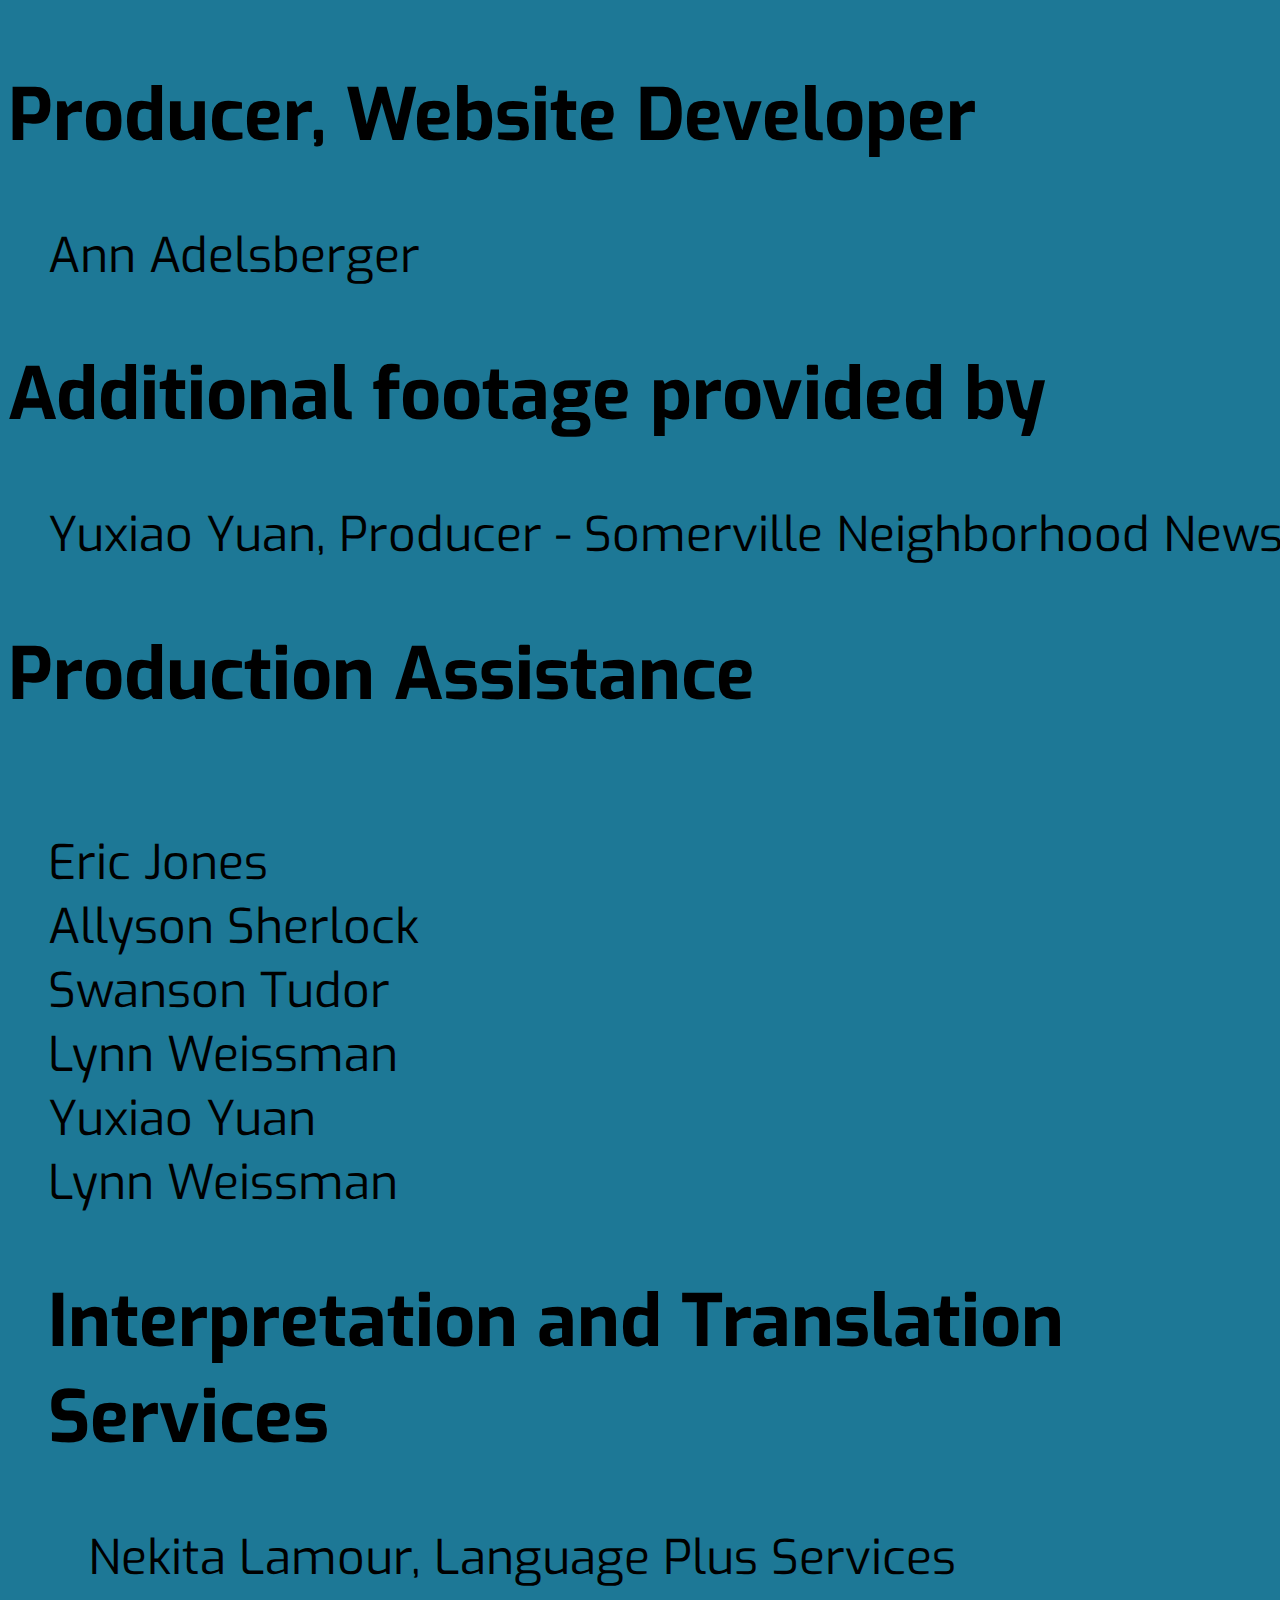
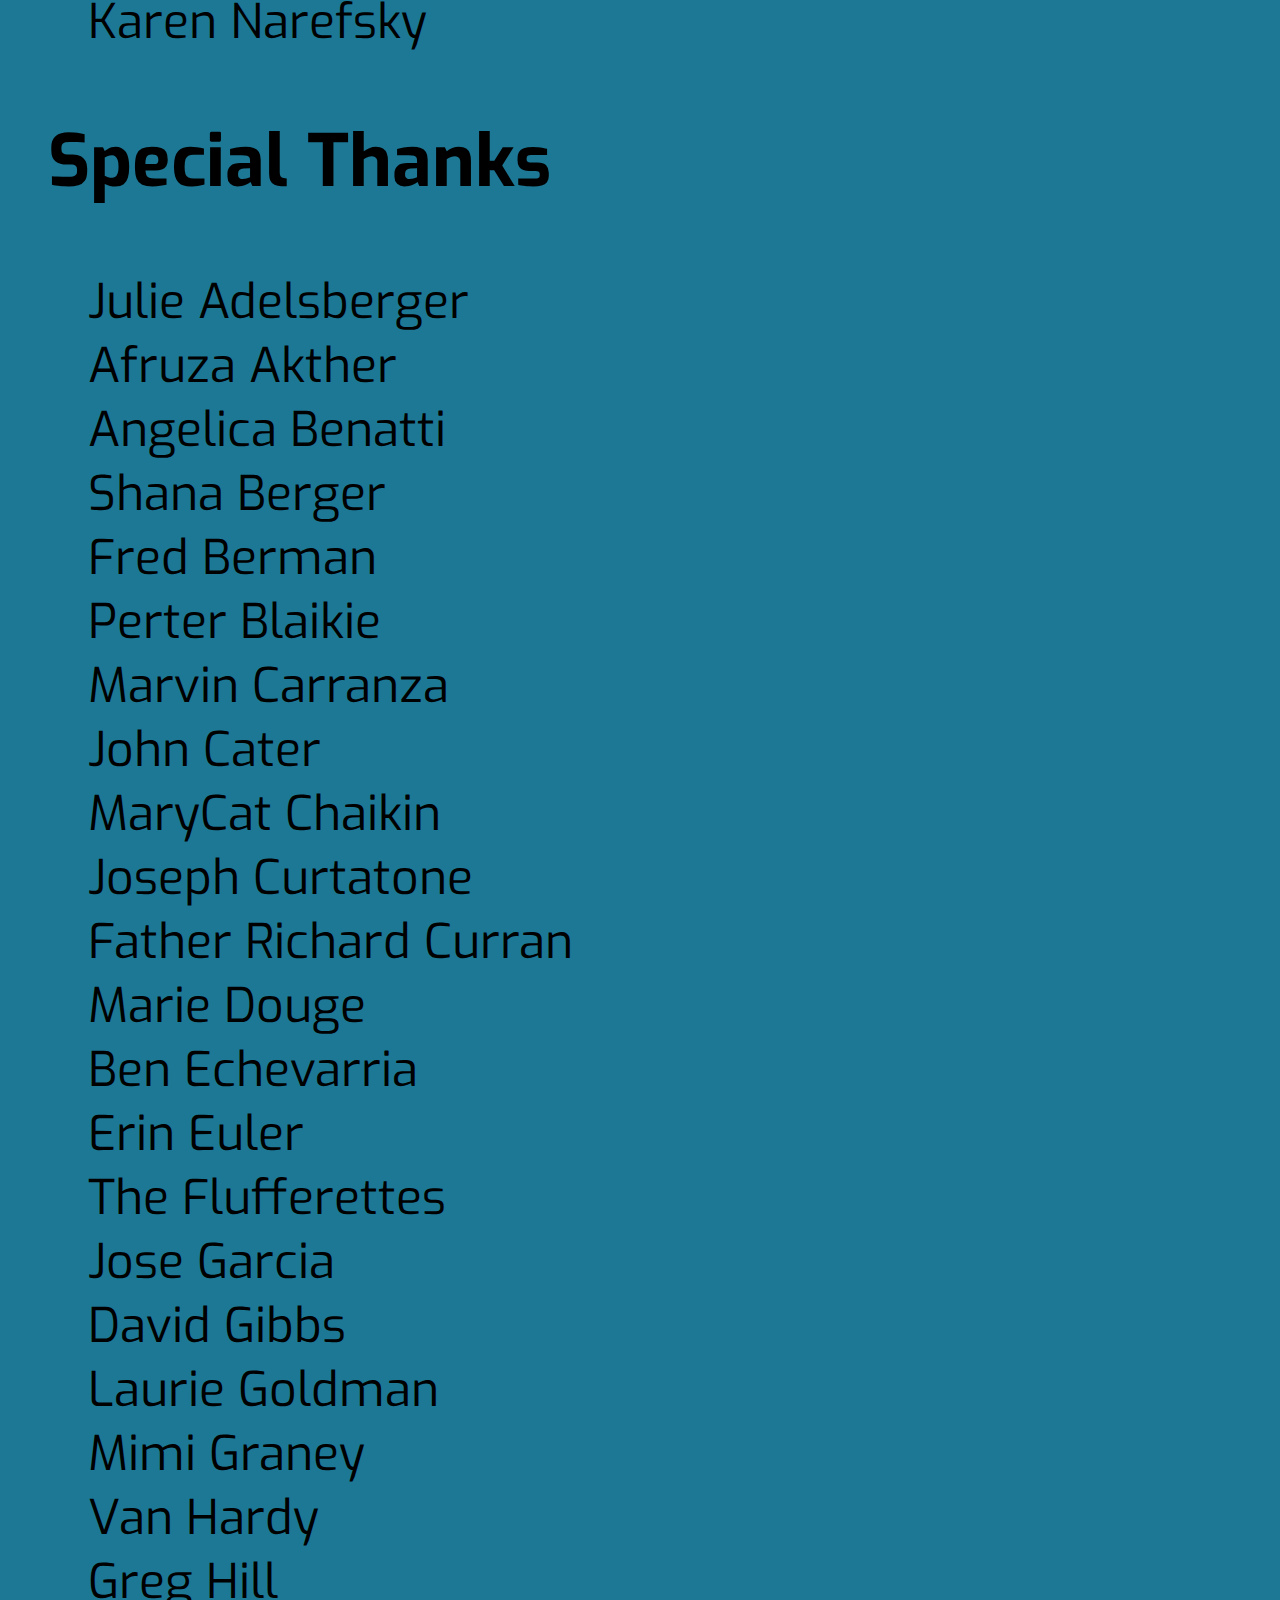
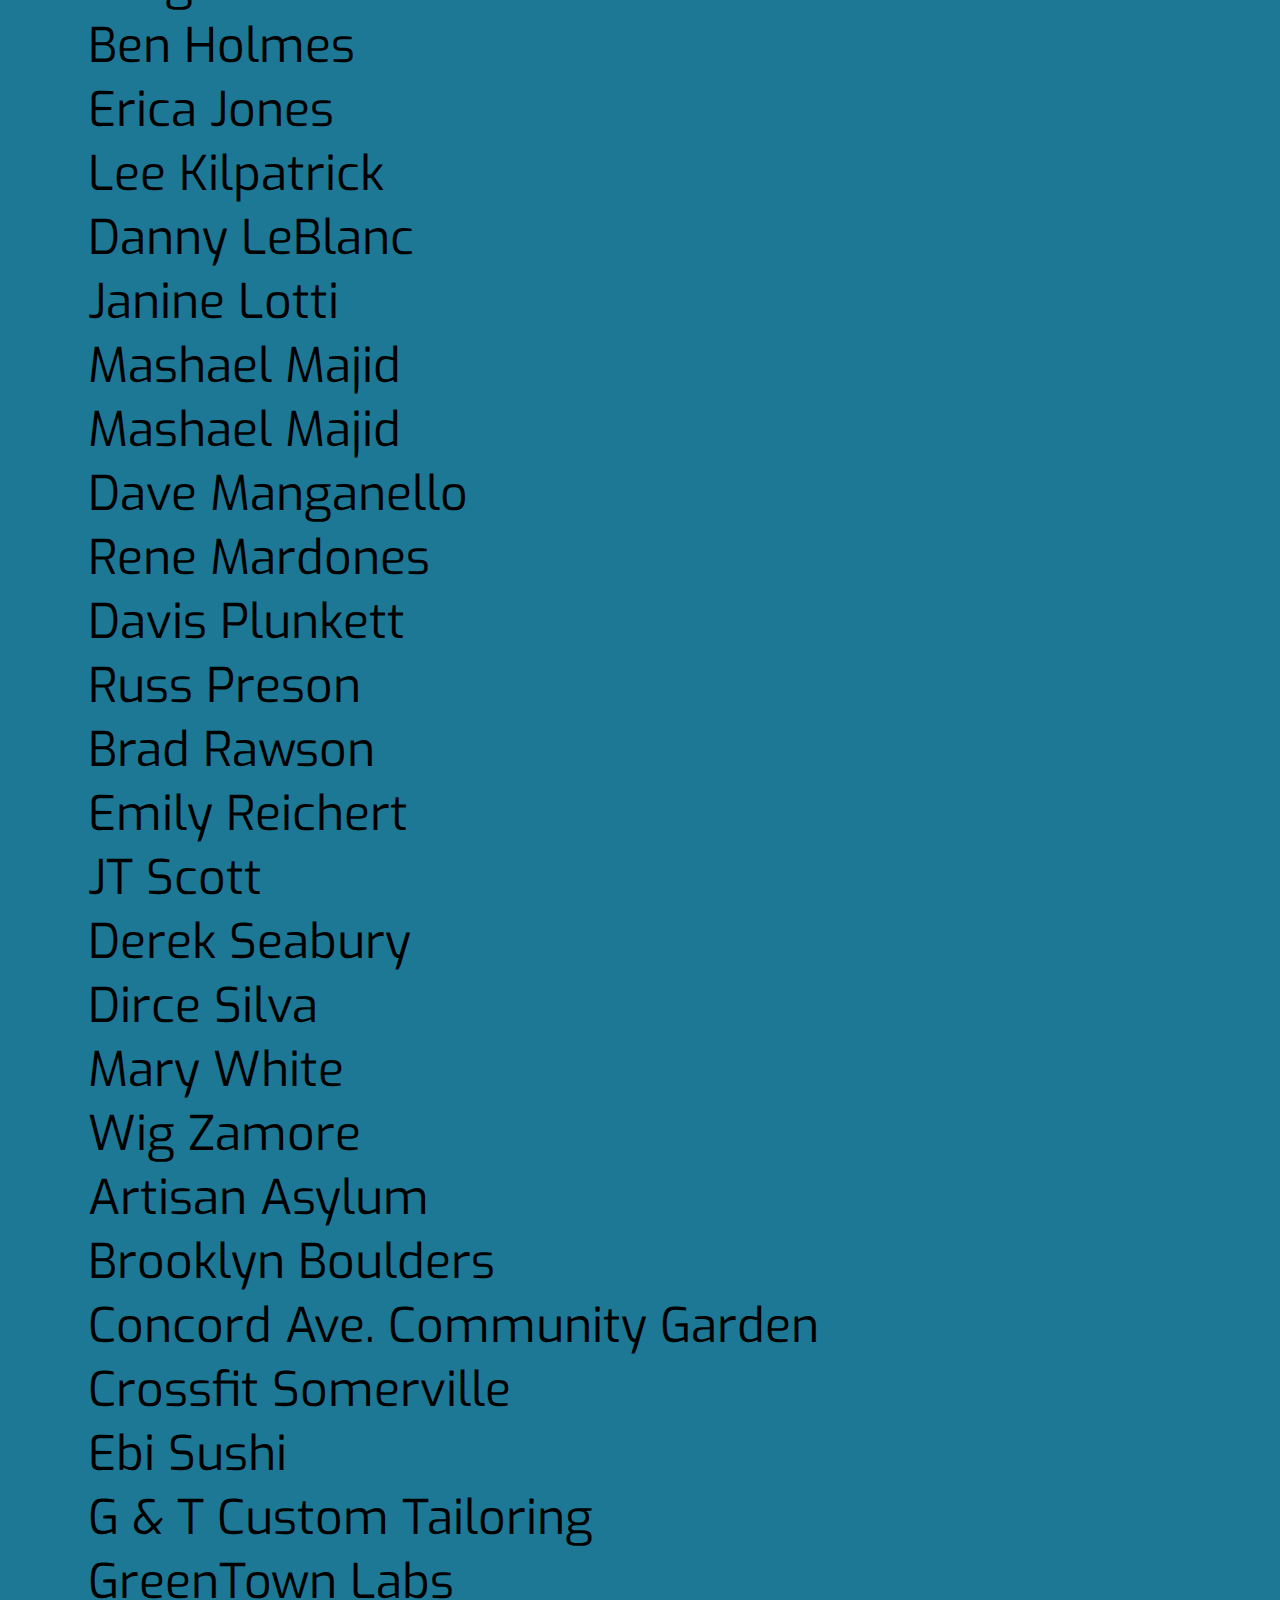
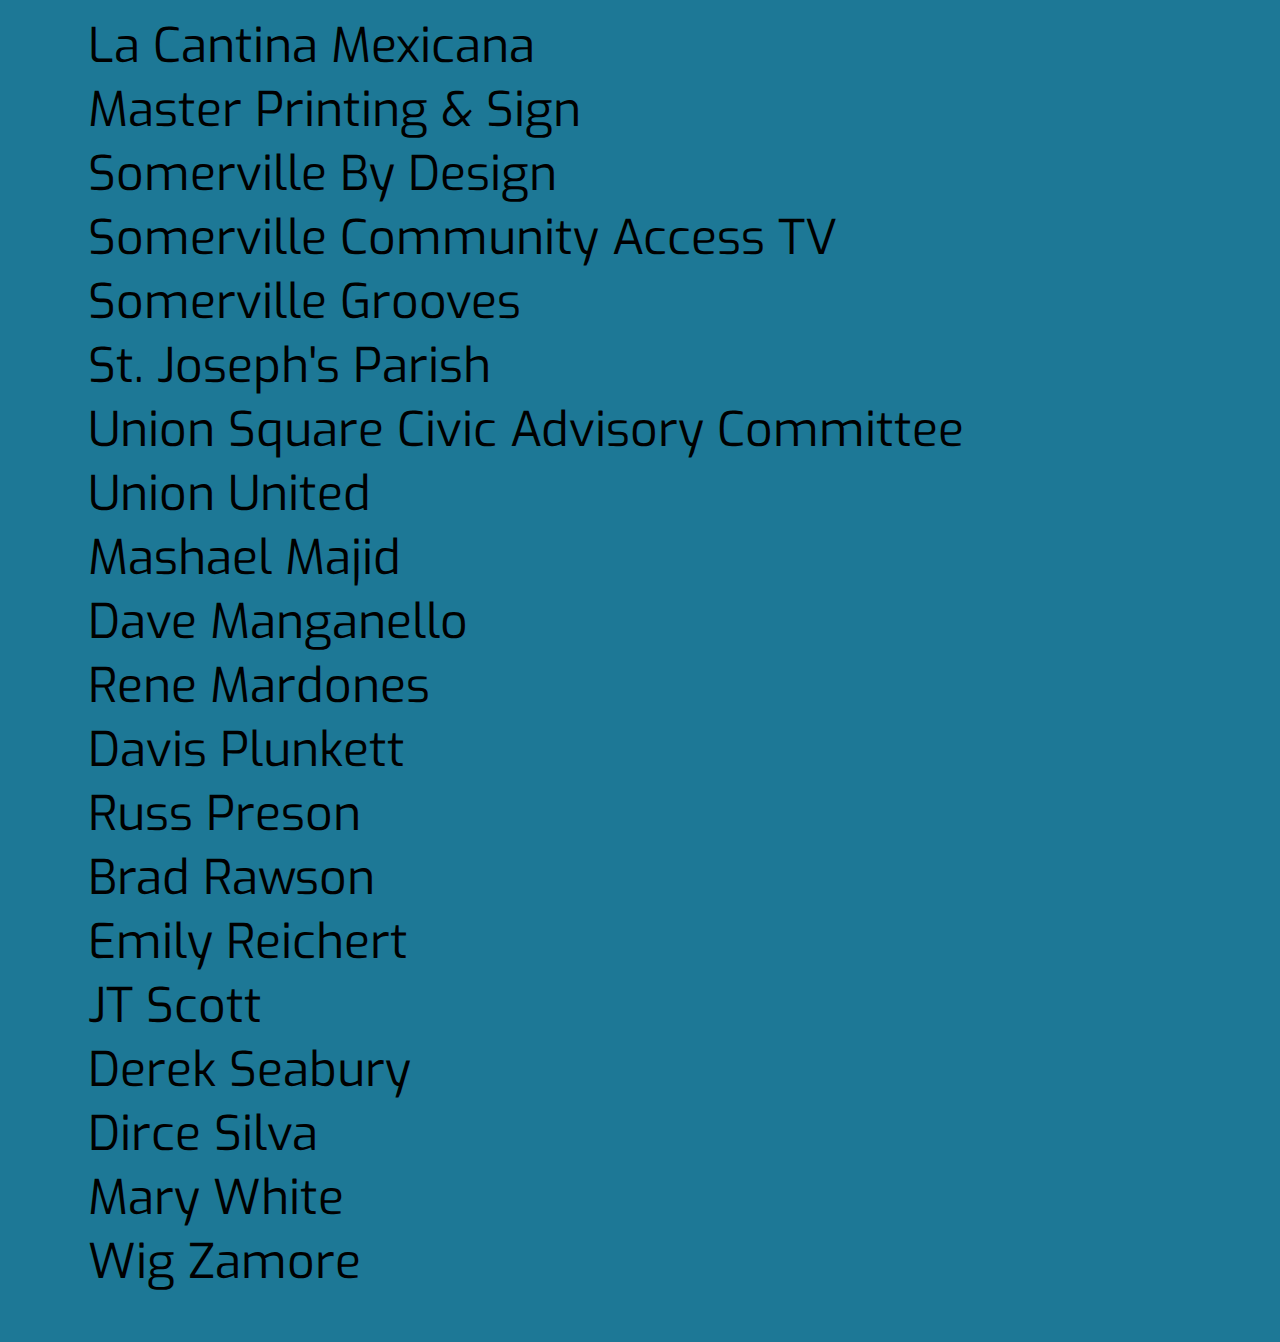
==== credits/credits.html @ 9cea3d12 "changed repositories" ====
<!DOCTYPE html>
<html lang="en">
<head>
  <meta charset="UTF-8">
  <title>Somerville Union, - Credits</title>
<link rel="stylesheet" type="text/css" href="css/style.css">

  <link rel="stylesheet" type="text/css" href="css/jquery.mCustomScrollbar.min.css">
  <link rel="stylesheet" type="text/css" href="http://fonts.googleapis.com/css?family=Exo">
  <link type="image/x-icon" rel="shortcut icon" href="images/icons/favicon.ico">
  <meta name="viewport" content="width=device-width, user-scalable=no, initial-scale=1.0, maximum-scale=1.0, minimum-scale=1.0">
</head>
<body>


<span>

<h2 id"credit title"> Producer, Website Developer</h2>
   <ul>
      <li>Ann Adelsberger</li>
    </ul>

<h2 id"credit title"> Additional footage provided by </h2>
	<ul>
      <li>Yuxiao Yuan, Producer - Somerville Neighborhood News</li>
    </ul>
<h2> Production Assistance</h2>
   <ul style="list-style-type: none; display: inline-block;">
      <li>Eric Jones</li>
      <li>Allyson Sherlock</li>
      <li>Swanson Tudor</li>
      <li>Lynn Weissman</li>
      <li>Yuxiao Yuan</li>
      <li>Lynn Weissman</li>
   
	<h2> Interpretation and Translation Services</h2>
   <ul>
      <li>Nekita Lamour, Language Plus Services</li>
      <li>Karen Narefsky</li>
   </ul>
	
</span>

<h2 id"credit title"> Special Thanks </h2>
<span>
	
   <ul class='thankscredit'>
      <li>Julie Adelsberger</li>
      <li>Afruza Akther</li>
      <li>Angelica Benatti</li>
      <li>Shana Berger</li>
      <li>Fred Berman</li>
      <li>Perter Blaikie</li>
      <li>Marvin Carranza</li>
      <li>John Cater</li>
      <li>MaryCat Chaikin</li>
      <li>Joseph Curtatone</li>
      <li>Father Richard Curran</li>
      <li>Marie Douge</li>
      <li>Ben Echevarria</li>
      
   </ul> 
   <ul class='thankscredit'>
      <li>Erin Euler</li>
      <li>The Flufferettes</li>
      <li>Jose Garcia</li>
      <li>David Gibbs</li>
      <li>Laurie Goldman</li>
      <li>Mimi Graney</li>
      <li>Van Hardy</li>
      <li>Greg Hill</li>
      <li>Ben Holmes</li>
      <li>Erica Jones</li>
      <li>Lee Kilpatrick</li>
      <li>Danny LeBlanc</li>
      <li>Janine Lotti</li>
      <li>Mashael Majid</li>
   </ul> 
   <ul class='thankscredit'>
      <li>Mashael Majid</li>
      <li>Dave Manganello</li>
      <li>Rene Mardones</li>
      <li>Davis Plunkett</li>
      <li>Russ Preson</li>
      <li>Brad Rawson</li>
      <li>Emily Reichert</li>
      <li>JT Scott</li>
      <li>Derek Seabury</li>
      <li>Dirce Silva</li>  
      <li>Mary White</li>
      <li>Wig Zamore</li>
   </ul>  
   <ul class='thankscredit'>
      <li>Artisan Asylum</li>
      <li>Brooklyn Boulders</li>
      <li>Concord Ave. Community Garden</li>  
      <li>Crossfit Somerville</li>
      <li>Ebi Sushi</li>
      <li>G &#38; T Custom Tailoring</li>
      <li>GreenTown Labs</li>
      <li>La Cantina Mexicana</li>
      <li>Master Printing &#38; Sign</li> 
      <li>Somerville By Design</li>
      <li>Somerville Community Access TV</li>
      <li>Somerville Grooves</li>   
      <li>St. Joseph's Parish</li> 
      <li>Union Square Civic Advisory Committee</li>
      <li>Union United</li>     
   </ul>
      <ul class='thankscredit'>
      <li>Mashael Majid</li>
      <li>Dave Manganello</li>
      <li>Rene Mardones</li>
      <li>Davis Plunkett</li>
      <li>Russ Preson</li>
      <li>Brad Rawson</li>
      <li>Emily Reichert</li>
      <li>JT Scott</li>
      <li>Derek Seabury</li>
      <li>Dirce Silva</li>  
      <li>Mary White</li>
      <li>Wig Zamore</li>
   </ul>  
</span>

</body>
---- credits/css/style.css ----
html {
  margin: 0;
  padding: 0;
  border: 0;

  vertical-align: baseline;
}
body {
	  background-image: url("../images/blue.png");
  font-family: 'Exo', sans-serif;
  font-size: 48px;
  position: absolute;
  width: 100%;
  height: 100%;
}



ol, ul {
  list-style: none;
}

 h4{
  font: 200 1em/1.5em "Exo 2", "Helvetica Neue", Helvetica, Arial, sans-serif;
  color: #fff;
  font-weight: 200;
}
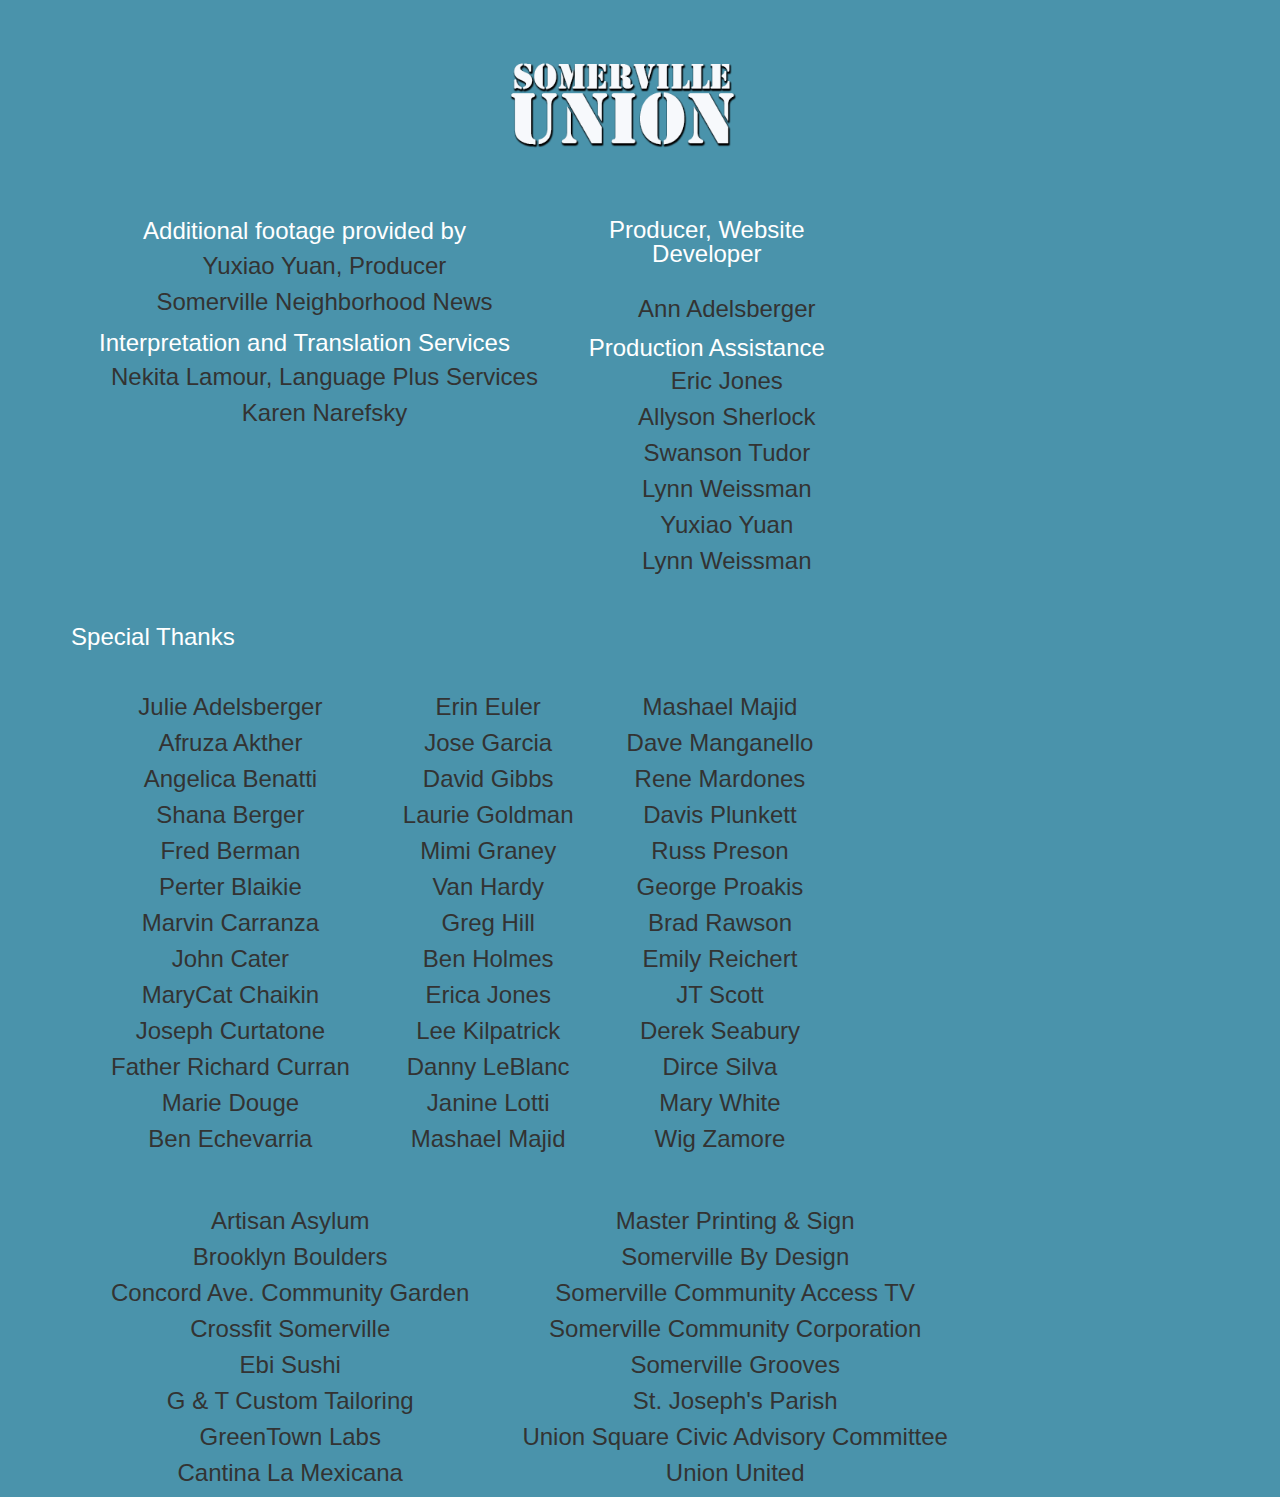
==== commit f27a4239: "added credits" ====
--- a/credits/credits.html
+++ b/credits/credits.html
@@ -2,125 +2,133 @@
 <html lang="en">
 <head>
   <meta charset="UTF-8">
-  <title>Somerville Union, - Credits</title>
+  <title>Somerville Union - Credits</title>
 <link rel="stylesheet" type="text/css" href="css/style.css">
 
   <link rel="stylesheet" type="text/css" href="css/jquery.mCustomScrollbar.min.css">
   <link rel="stylesheet" type="text/css" href="http://fonts.googleapis.com/css?family=Exo">
-  <link type="image/x-icon" rel="shortcut icon" href="images/icons/favicon.ico">
+  <link type="image/x-icon" rel="shortcut icon" href="images/favicon.ico">
   <meta name="viewport" content="width=device-width, user-scalable=no, initial-scale=1.0, maximum-scale=1.0, minimum-scale=1.0">
 </head>
 <body>
+   <main id ='wrapper'>
 
+      <div class="brand">
+         <img src='images/mainlogo.png' id='mainlogo' alt="logo for Somerville Union website">
+      </div><!--brand--> 
+   
+      <div id='row1'>
+         <div class="credit1" id='right'>
 
-<span>
+            <h6>  Additional footage provided by </h6>
+            <ul>
+               <li>Yuxiao Yuan, Producer </br> Somerville Neighborhood News</li>
+            </ul>
+            
+            <h6> Interpretation and Translation Services</h6>
+            <ul>
+               <li>Nekita Lamour, Language Plus Services</li>
+               <li>Karen Narefsky</li>
+            </ul>
+         </div>
 
-<h2 id"credit title"> Producer, Website Developer</h2>
-   <ul>
-      <li>Ann Adelsberger</li>
-    </ul>
-
-<h2 id"credit title"> Additional footage provided by </h2>
-	<ul>
-      <li>Yuxiao Yuan, Producer - Somerville Neighborhood News</li>
-    </ul>
-<h2> Production Assistance</h2>
-   <ul style="list-style-type: none; display: inline-block;">
-      <li>Eric Jones</li>
-      <li>Allyson Sherlock</li>
-      <li>Swanson Tudor</li>
-      <li>Lynn Weissman</li>
-      <li>Yuxiao Yuan</li>
-      <li>Lynn Weissman</li>
-   
-	<h2> Interpretation and Translation Services</h2>
-   <ul>
-      <li>Nekita Lamour, Language Plus Services</li>
-      <li>Karen Narefsky</li>
-   </ul>
-	
-</span>
-
-<h2 id"credit title"> Special Thanks </h2>
-<span>
-	
-   <ul class='thankscredit'>
-      <li>Julie Adelsberger</li>
-      <li>Afruza Akther</li>
-      <li>Angelica Benatti</li>
-      <li>Shana Berger</li>
-      <li>Fred Berman</li>
-      <li>Perter Blaikie</li>
-      <li>Marvin Carranza</li>
-      <li>John Cater</li>
-      <li>MaryCat Chaikin</li>
-      <li>Joseph Curtatone</li>
-      <li>Father Richard Curran</li>
-      <li>Marie Douge</li>
-      <li>Ben Echevarria</li>
+         <div class="credit1" id='left'>
+            <h6>Producer, Website Developer</h6>
+            <ul>
+               <li>Ann Adelsberger</li>
+             </ul>
+            <h6>Production Assistance</h6>
+            <ul>
+               <li>Eric Jones</li>
+               <li>Allyson Sherlock</li>
+               <li>Swanson Tudor</li>
+               <li>Lynn Weissman</li>
+               <li>Yuxiao Yuan</li>
+               <li>Lynn Weissman</li>
+            </ul>
+         </div>
+      </div>
       
-   </ul> 
-   <ul class='thankscredit'>
-      <li>Erin Euler</li>
-      <li>The Flufferettes</li>
-      <li>Jose Garcia</li>
-      <li>David Gibbs</li>
-      <li>Laurie Goldman</li>
-      <li>Mimi Graney</li>
-      <li>Van Hardy</li>
-      <li>Greg Hill</li>
-      <li>Ben Holmes</li>
-      <li>Erica Jones</li>
-      <li>Lee Kilpatrick</li>
-      <li>Danny LeBlanc</li>
-      <li>Janine Lotti</li>
-      <li>Mashael Majid</li>
-   </ul> 
-   <ul class='thankscredit'>
-      <li>Mashael Majid</li>
-      <li>Dave Manganello</li>
-      <li>Rene Mardones</li>
-      <li>Davis Plunkett</li>
-      <li>Russ Preson</li>
-      <li>Brad Rawson</li>
-      <li>Emily Reichert</li>
-      <li>JT Scott</li>
-      <li>Derek Seabury</li>
-      <li>Dirce Silva</li>  
-      <li>Mary White</li>
-      <li>Wig Zamore</li>
-   </ul>  
-   <ul class='thankscredit'>
-      <li>Artisan Asylum</li>
-      <li>Brooklyn Boulders</li>
-      <li>Concord Ave. Community Garden</li>  
-      <li>Crossfit Somerville</li>
-      <li>Ebi Sushi</li>
-      <li>G &#38; T Custom Tailoring</li>
-      <li>GreenTown Labs</li>
-      <li>La Cantina Mexicana</li>
-      <li>Master Printing &#38; Sign</li> 
-      <li>Somerville By Design</li>
-      <li>Somerville Community Access TV</li>
-      <li>Somerville Grooves</li>   
-      <li>St. Joseph's Parish</li> 
-      <li>Union Square Civic Advisory Committee</li>
-      <li>Union United</li>     
-   </ul>
-      <ul class='thankscredit'>
-      <li>Mashael Majid</li>
-      <li>Dave Manganello</li>
-      <li>Rene Mardones</li>
-      <li>Davis Plunkett</li>
-      <li>Russ Preson</li>
-      <li>Brad Rawson</li>
-      <li>Emily Reichert</li>
-      <li>JT Scott</li>
-      <li>Derek Seabury</li>
-      <li>Dirce Silva</li>  
-      <li>Mary White</li>
-      <li>Wig Zamore</li>
-   </ul>  
-</span>
-
+      <div id='row2'>
+         <h5 id"thankstitle"> Special Thanks </h5>	
+         <div class="credit2"> 
+            <ul class='thankscredit'>
+               <li>Julie Adelsberger</li>
+               <li>Afruza Akther</li>
+               <li>Angelica Benatti</li>
+               <li>Shana Berger</li>
+               <li>Fred Berman</li>
+               <li>Perter Blaikie</li>
+               <li>Marvin Carranza</li>
+               <li>John Cater</li>
+               <li>MaryCat Chaikin</li>
+               <li>Joseph Curtatone</li>
+               <li>Father Richard Curran</li>
+               <li>Marie Douge</li>
+               <li>Ben Echevarria</li>  
+            </ul> 
+         </div>
+         
+         <div class="credit2"> 
+            <ul class='thankscredit'>
+               <li>Erin Euler</li>
+               <li>Jose Garcia</li>
+               <li>David Gibbs</li>
+               <li>Laurie Goldman</li>
+               <li>Mimi Graney</li>
+               <li>Van Hardy</li>
+               <li>Greg Hill</li>
+               <li>Ben Holmes</li>
+               <li>Erica Jones</li>
+               <li>Lee Kilpatrick</li>
+               <li>Danny LeBlanc</li>
+               <li>Janine Lotti</li>
+               <li>Mashael Majid</li>
+            </ul> 
+         </div>
+         <div class="credit2"> 
+            <ul class='thankscredit'>
+               <li>Mashael Majid</li>
+               <li>Dave Manganello</li>
+               <li>Rene Mardones</li>
+               <li>Davis Plunkett</li>
+               <li>Russ Preson</li>
+               <li>George Proakis</li>
+               <li>Brad Rawson</li>
+               <li>Emily Reichert</li>
+               <li>JT Scott</li>
+               <li>Derek Seabury</li>
+               <li>Dirce Silva</li>  
+               <li>Mary White</li>
+               <li>Wig Zamore</li>
+            </ul>
+         </div>
+      </div>
+      
+      <div id='row2'>
+         <div class="credit3">
+            <ul class='thankscredit'>
+               <li>Artisan Asylum</li>
+               <li>Brooklyn Boulders</li>
+               <li>Concord Ave. Community Garden</li>  
+               <li>Crossfit Somerville</li>
+               <li>Ebi Sushi</li>
+               <li>G &#38; T Custom Tailoring</li>
+               <li>GreenTown Labs</li>
+               <li>Cantina La Mexicana</li>
+            </ul>
+         <div class="credit3">
+            <ul class='thankscredit'>
+               <li>Master Printing &#38; Sign</li> 
+               <li>Somerville By Design</li>
+               <li>Somerville Community Access TV</li>
+               <li>Somerville Community Corporation</li>
+               <li>Somerville Grooves</li>   
+               <li>St. Joseph's Parish</li> 
+               <li>Union Square Civic Advisory Committee</li>
+               <li>Union United</li>     
+            </ul>
+         </div>
+      </div> 
+   </main>
 </body>--- a/credits/css/style.css
+++ b/credits/css/style.css
@@ -6,22 +6,70 @@
   vertical-align: baseline;
 }
 body {
-	  background-image: url("../images/blue.png");
+	background-image: url("../images/ltblue.png");
   font-family: 'Exo', sans-serif;
   font-size: 48px;
   position: absolute;
-  width: 100%;
+  width: 90%;
   height: 100%;
+  margin: 1em;
+}
+#wrapper{
+  margin: 2%
+}
+#mainlogo {
+  width: 20%;
+  position: absolute;
+  left: 40%;
+  top: 1%;
+}
+ul {
+  list-style: none;
+  margin: 0%;
+  display: inline-block;
+    text-align: center;
 }
 
-
-
-ol, ul {
-  list-style: none;
+ul li{
+  font: .5em/1.5em "Exo 2", "Helvetica Neue", Helvetica, Arial, sans-serif;
+  color: #333;
+  font-weight: 200;
+  margin: 0%
 }
 
- h4{
-  font: 200 1em/1.5em "Exo 2", "Helvetica Neue", Helvetica, Arial, sans-serif;
+ h6 {
+  font: 200 .5em/1em "Exo 2", "Helvetica Neue", Helvetica, Arial, sans-serif;
   color: #fff;
   font-weight: 200;
-}+  margin: 1%;
+}
+ h5 {
+  font: 400 .5em/1em "Exo 2", "Helvetica Neue", Helvetica, Arial, sans-serif;
+  color: #fff;
+  font-weight: 400;
+
+  margin-left: auto;
+  margin-right: auto;
+}
+
+.credit1 {
+    margin-top: 3%;
+    padding-top: 10%;
+    display: inline-block;
+    text-align: center;
+
+}
+.credit2 {
+
+    display: inline-block;
+    text-align: center;
+}
+
+.credit3 {
+  padding-top: 2%;
+    display: inline-block;
+    text-align: center;
+}
+#left{
+  vertical-align: top;
+}
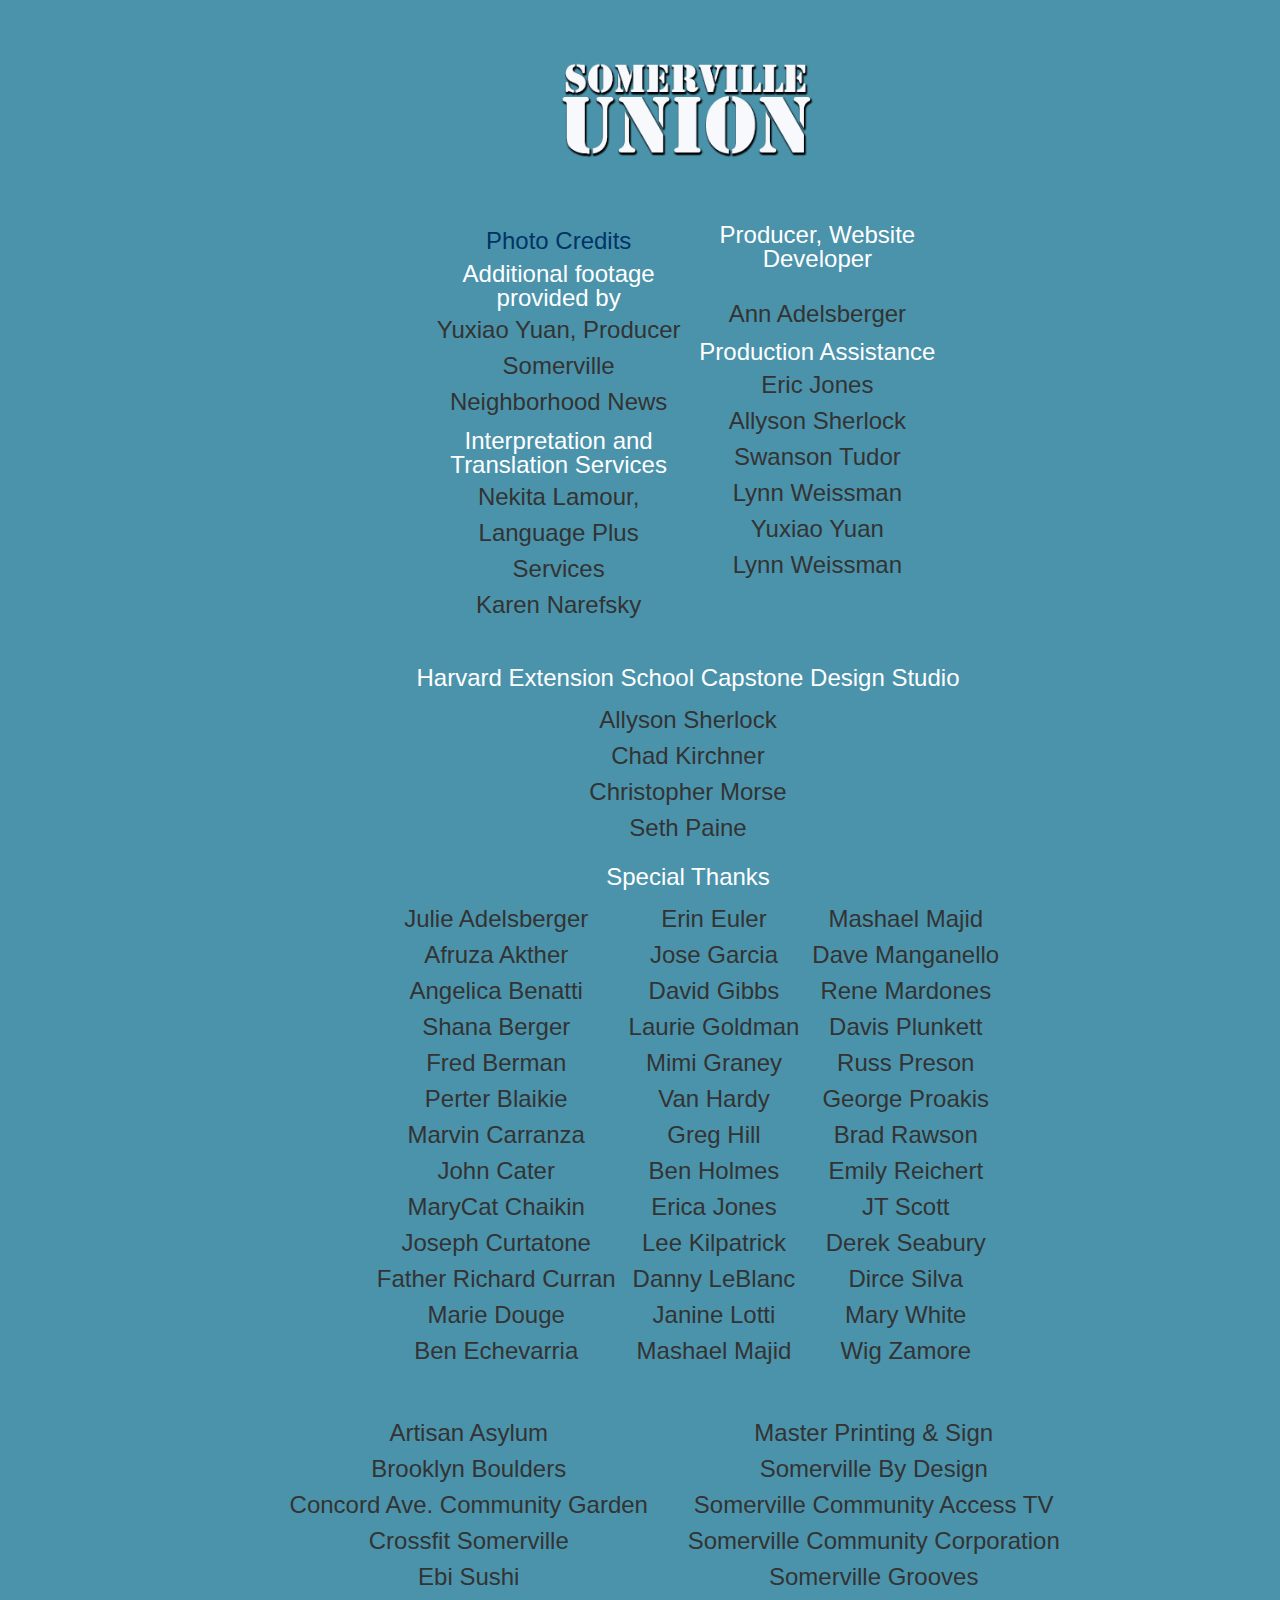
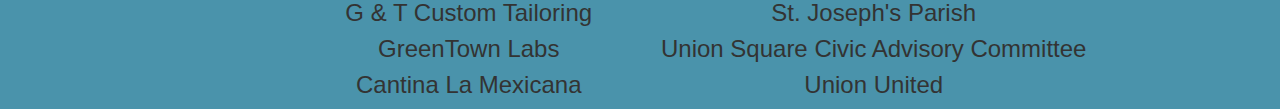
==== commit cda2174a: "added links (not right yet)" ====
--- a/credits/credits.html
+++ b/credits/credits.html
@@ -19,8 +19,8 @@
    
       <div id='row1'>
          <div class="credit1" id='right'>
-
-            <h6>  Additional footage provided by </h6>
+            <h6><a href="../imagecredits/index.html">Photo Credits</a> </h6>
+            <h6>Additional footage provided by </h6>
             <ul>
                <li>Yuxiao Yuan, Producer </br> Somerville Neighborhood News</li>
             </ul>
@@ -30,13 +30,14 @@
                <li>Nekita Lamour, Language Plus Services</li>
                <li>Karen Narefsky</li>
             </ul>
+
          </div>
 
          <div class="credit1" id='left'>
             <h6>Producer, Website Developer</h6>
             <ul>
                <li>Ann Adelsberger</li>
-             </ul>
+            </ul>
             <h6>Production Assistance</h6>
             <ul>
                <li>Eric Jones</li>
@@ -47,12 +48,23 @@
                <li>Lynn Weissman</li>
             </ul>
          </div>
+         <div class="credit1a">
+            <h6>Harvard Extension School Capstone Design Studio</h6>
+            <ul>
+               <li>Allyson Sherlock</li>
+               <li>Chad Kirchner</li>
+               <li>Christopher Morse</li>
+               <li>Seth Paine</li>
+
+            </ul>
+            
+         </div>
+
       </div>
-      
       <div id='row2'>
-         <h5 id"thankstitle"> Special Thanks </h5>	
+         <h6>Special Thanks</h6>	
          <div class="credit2"> 
-            <ul class='thankscredit'>
+            <ul>
                <li>Julie Adelsberger</li>
                <li>Afruza Akther</li>
                <li>Angelica Benatti</li>
@@ -70,7 +82,7 @@
          </div>
          
          <div class="credit2"> 
-            <ul class='thankscredit'>
+            <ul>
                <li>Erin Euler</li>
                <li>Jose Garcia</li>
                <li>David Gibbs</li>
@@ -87,7 +99,7 @@
             </ul> 
          </div>
          <div class="credit2"> 
-            <ul class='thankscredit'>
+            <ul>
                <li>Mashael Majid</li>
                <li>Dave Manganello</li>
                <li>Rene Mardones</li>
@@ -105,9 +117,9 @@
          </div>
       </div>
       
-      <div id='row2'>
+      <div id='row3'>
          <div class="credit3">
-            <ul class='thankscredit'>
+            <ul>
                <li>Artisan Asylum</li>
                <li>Brooklyn Boulders</li>
                <li>Concord Ave. Community Garden</li>  
@@ -118,7 +130,7 @@
                <li>Cantina La Mexicana</li>
             </ul>
          <div class="credit3">
-            <ul class='thankscredit'>
+            <ul>
                <li>Master Printing &#38; Sign</li> 
                <li>Somerville By Design</li>
                <li>Somerville Community Access TV</li>
--- a/credits/css/style.css
+++ b/credits/css/style.css
@@ -10,7 +10,7 @@
   font-family: 'Exo', sans-serif;
   font-size: 48px;
   position: absolute;
-  width: 90%;
+  width: 100%;
   height: 100%;
   margin: 1em;
 }
@@ -23,11 +23,18 @@
   left: 40%;
   top: 1%;
 }
+
+#row1, #row2, #row3  {
+  text-align: center;
+
+
+}
 ul {
   list-style: none;
+  padding: 0;
   margin: 0%;
   display: inline-block;
-    text-align: center;
+  text-align: center;
 }
 
 ul li{
@@ -42,34 +49,51 @@
   color: #fff;
   font-weight: 200;
   margin: 1%;
+  text-align: center;
+
 }
- h5 {
-  font: 400 .5em/1em "Exo 2", "Helvetica Neue", Helvetica, Arial, sans-serif;
+
+
+  h5 {
+  font: 400 1em/1em "Exo 2", "Helvetica Neue", Helvetica, Arial, sans-serif;
   color: #fff;
   font-weight: 400;
+  text-align: center;
 
-  margin-left: auto;
-  margin-right: auto;
+
 }
+h6 a:link, h6 a:visited{
+  font: 400 1em/1.5em "Exo 2", "Helvetica Neue", Helvetica, Arial, sans-serif;
+  color: #003366;
+  font-weight: 400;
+  text-decoration: none;
 
+
+}
+.credit1a{
+  padding-top: 2%;
+}
 .credit1 {
-    margin-top: 3%;
-    padding-top: 10%;
-    display: inline-block;
-    text-align: center;
+  margin-top: 2%;
+  padding-top: 10%;
+  display: inline-block;
+  text-align: center;
 
 }
 .credit2 {
 
-    display: inline-block;
-    text-align: center;
+  display: inline-block;
+  text-align: center;
 }
 
 .credit3 {
   padding-top: 2%;
-    display: inline-block;
-    text-align: center;
+  display: inline-block;
+  text-align: center;
 }
-#left{
+#left, #right{
   vertical-align: top;
+  width: 20%;
 }
+
+
